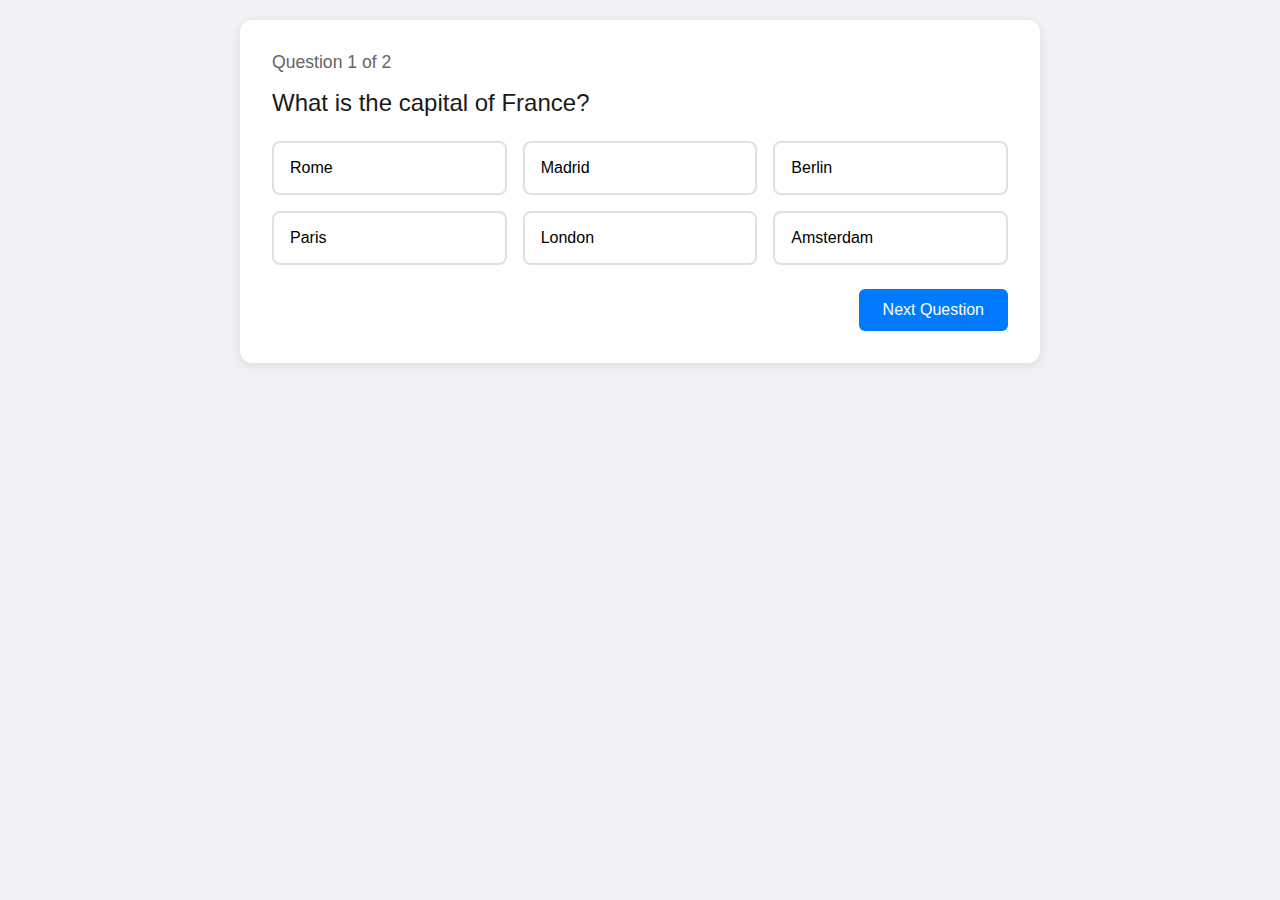
==== quiz.html @ 03001606 "Create quiz.html" ====
<!DOCTYPE html>
<html lang="en">
<head>
    <meta charset="UTF-8">
    <meta name="viewport" content="width=device-width, initial-scale=1.0">
    <title>Interactive Quiz</title>
    <style>
        body {
            font-family: 'Segoe UI', Tahoma, Geneva, Verdana, sans-serif;
            max-width: 800px;
            margin: 0 auto;
            padding: 20px;
            background-color: #f0f2f5;
        }

        .quiz-container {
            background: white;
            padding: 2rem;
            border-radius: 12px;
            box-shadow: 0 2px 10px rgba(0, 0, 0, 0.1);
        }

        .question {
            font-size: 1.5rem;
            margin-bottom: 1.5rem;
            color: #1a1a1a;
        }

        .options-grid {
            display: grid;
            grid-template-columns: repeat(auto-fill, minmax(200px, 1fr));
            gap: 1rem;
            margin-bottom: 1.5rem;
        }

        .option {
            padding: 1rem;
            border: 2px solid #e0e0e0;
            border-radius: 8px;
            cursor: pointer;
            transition: all 0.3s ease;
            background: white;
        }

        .option:hover {
            transform: translateY(-2px);
            box-shadow: 0 2px 8px rgba(0, 0, 0, 0.1);
        }

        .option.correct {
            background-color: #d4edda;
            border-color: #28a745;
            color: #155724;
        }

        .option.incorrect {
            background-color: #f8d7da;
            border-color: #dc3545;
            color: #721c24;
        }

        .next-btn {
            background-color: #007bff;
            color: white;
            border: none;
            padding: 12px 24px;
            border-radius: 6px;
            cursor: pointer;
            font-size: 1rem;
            transition: background-color 0.3s ease;
        }

        .next-btn:hover {
            background-color: #0056b3;
        }

        .progress {
            margin-bottom: 1rem;
            font-size: 1.1rem;
            color: #666;
        }

        .completed {
            text-align: center;
            font-size: 1.5rem;
            color: #28a745;
        }

        .button-container {
            display: flex;
            justify-content: flex-end;
        }
    </style>
</head>
<body>
    <div class="quiz-container">
        <div class="progress"></div>
        <div class="question"></div>
        <div class="options-grid"></div>
        <div class="button-container">
            <button class="next-btn">Next Question</button>
        </div>
    </div>

    <script>
        // Sample quiz data
        const quizData = [
            {
                qn: "What is the capital of France?",
                wrong: ["London", "Berlin", "Madrid", "Rome", "Amsterdam"],
                correct: ["Paris"]
            },
            {
                qn: "Which programming languages are statically typed?",
                wrong: ["Python", "JavaScript", "Ruby", "PHP", "Perl"],
                correct: ["Java", "C++", "TypeScript", "Go", "Rust"]
            }
        ];

        let currentQuestion = 0;
        const quizContainer = document.querySelector('.quiz-container');
        const questionElement = document.querySelector('.question');
        const optionsGrid = document.querySelector('.options-grid');
        const nextButton = document.querySelector('.next-btn');
        const progressElement = document.querySelector('.progress');

        function shuffleArray(array) {
            for (let i = array.length - 1; i > 0; i--) {
                const j = Math.floor(Math.random() * (i + 1));
                [array[i], array[j]] = [array[j], array[i]];
            }
            return array;
        }

        function displayQuestion() {
            if (currentQuestion >= quizData.length) {
                quizContainer.innerHTML = '<div class="completed">Quiz Completed! 🎉</div>';
                return;
            }

            const question = quizData[currentQuestion];
            questionElement.textContent = question.qn;
            
            // Combine and shuffle options
            const allOptions = [...question.wrong, ...question.correct];
            const shuffledOptions = shuffleArray([...allOptions]);

            // Update progress
            progressElement.textContent = `Question ${currentQuestion + 1} of ${quizData.length}`;

            // Clear previous options
            optionsGrid.innerHTML = '';

            // Create option elements
            shuffledOptions.forEach(option => {
                const optionElement = document.createElement('div');
                optionElement.className = 'option';
                optionElement.textContent = option;
                
                optionElement.addEventListener('click', () => {
                    // Check if option is correct
                    if (question.correct.includes(option)) {
                        optionElement.classList.add('correct');
                    } else {
                        optionElement.classList.add('incorrect');
                    }
                });

                optionsGrid.appendChild(optionElement);
            });
        }

        nextButton.addEventListener('click', () => {
            currentQuestion++;
            displayQuestion();
            window.scrollTo(0, 0);
        });

        // Initialize the quiz
        displayQuestion();
    </script>
</body>
</html>
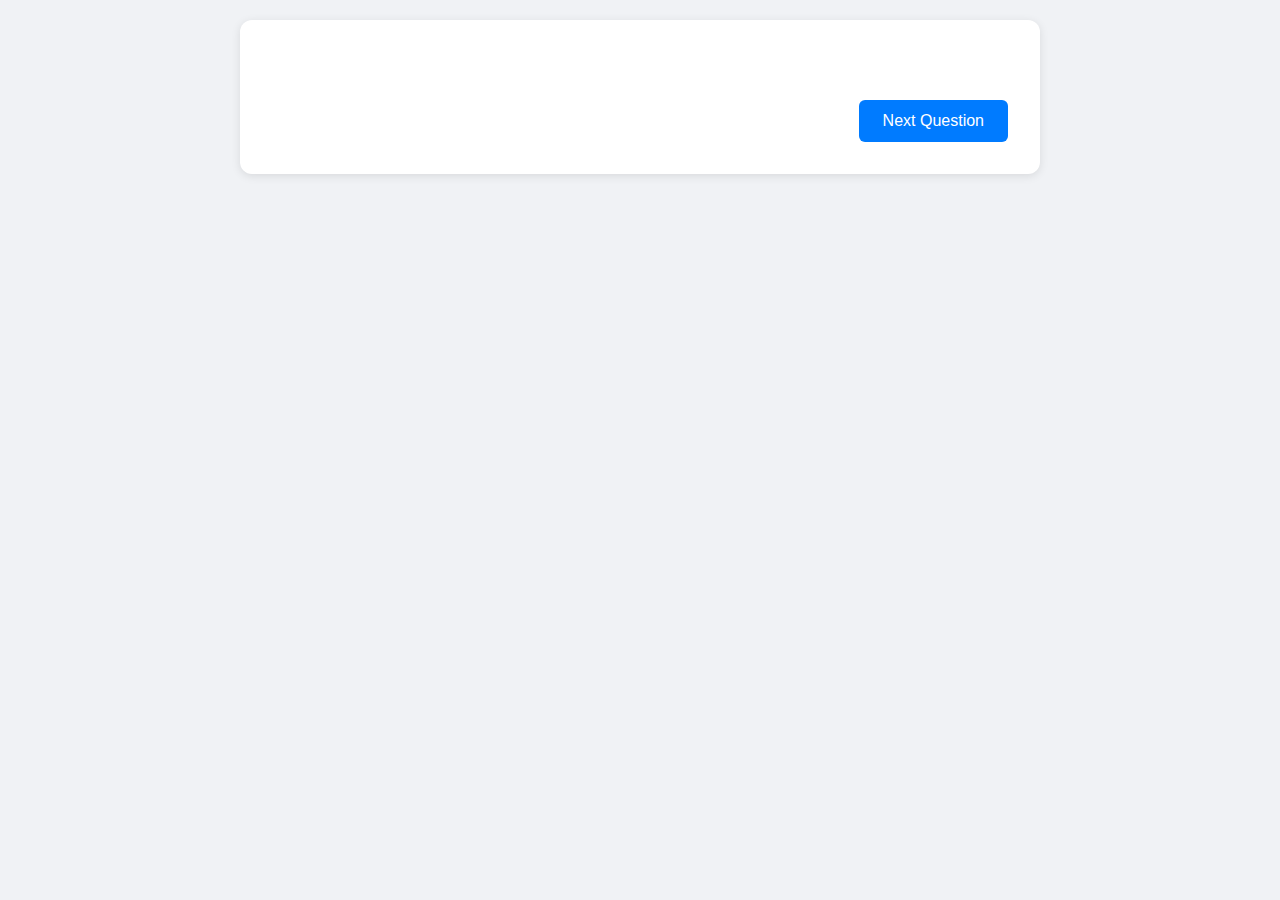
==== commit 1c5a1dde: "Update quiz.html" ====
--- a/quiz.html
+++ b/quiz.html
@@ -104,18 +104,178 @@
 
     <script>
         // Sample quiz data
-        const quizData = [
-            {
-                qn: "What is the capital of France?",
-                wrong: ["London", "Berlin", "Madrid", "Rome", "Amsterdam"],
-                correct: ["Paris"]
-            },
-            {
-                qn: "Which programming languages are statically typed?",
-                wrong: ["Python", "JavaScript", "Ruby", "PHP", "Perl"],
-                correct: ["Java", "C++", "TypeScript", "Go", "Rust"]
-            }
-        ];
+        const quizData =const quizData = [
+    {
+        qn: "Which of these are programming languages commonly used for web development?",
+        correct: [
+            "JavaScript",
+            "TypeScript",
+            "Python",
+            "PHP",
+            "Ruby"
+        ],
+        wrong: [
+            "Microsoft Word",
+            "Photoshop",
+            "Excel",
+            "PowerPoint",
+            "Adobe Illustrator"
+        ]
+    },
+    {
+        qn: "Which of these are version control systems?",
+        correct: [
+            "Git",
+            "Mercurial",
+            "SVN",
+            "Perforce",
+            "CVS"
+        ],
+        wrong: [
+            "MySQL",
+            "MongoDB",
+            "Redis",
+            "PostgreSQL",
+            "SQLite"
+        ]
+    },
+    {
+        qn: "Which of these are JavaScript frameworks/libraries?",
+        correct: [
+            "React",
+            "Angular",
+            "Vue",
+            "Svelte",
+            "Ember"
+        ],
+        wrong: [
+            "Java",
+            "Python",
+            "C++",
+            "Ruby",
+            "Go"
+        ]
+    },
+    {
+        qn: "Which of these are cloud computing providers?",
+        correct: [
+            "Amazon AWS",
+            "Microsoft Azure",
+            "Google Cloud Platform",
+            "IBM Cloud",
+            "Oracle Cloud"
+        ],
+        wrong: [
+            "Facebook",
+            "Twitter",
+            "Instagram",
+            "TikTok",
+            "Snapchat"
+        ]
+    },
+    {
+        qn: "Which of these are NoSQL databases?",
+        correct: [
+            "MongoDB",
+            "Cassandra",
+            "CouchDB",
+            "Redis",
+            "Neo4j"
+        ],
+        wrong: [
+            "MySQL",
+            "PostgreSQL",
+            "Oracle",
+            "SQL Server",
+            "SQLite"
+        ]
+    },
+    {
+        qn: "Which of these are text editors or IDEs?",
+        correct: [
+            "Visual Studio Code",
+            "Sublime Text",
+            "Atom",
+            "PyCharm",
+            "Eclipse"
+        ],
+        wrong: [
+            "Chrome",
+            "Firefox",
+            "Safari",
+            "Edge",
+            "Opera"
+        ]
+    },
+    {
+        qn: "Which of these are operating systems?",
+        correct: [
+            "Windows",
+            "macOS",
+            "Linux",
+            "Ubuntu",
+            "Fedora"
+        ],
+        wrong: [
+            "Word",
+            "Excel",
+            "PowerPoint",
+            "Outlook",
+            "Access"
+        ]
+    },
+    {
+        qn: "Which of these are CSS preprocessors or styling solutions?",
+        correct: [
+            "SASS",
+            "LESS",
+            "Stylus",
+            "Tailwind CSS",
+            "Bootstrap"
+        ],
+        wrong: [
+            "React",
+            "Angular",
+            "Vue",
+            "Svelte",
+            "jQuery"
+        ]
+    },
+    {
+        qn: "Which of these are testing frameworks?",
+        correct: [
+            "Jest",
+            "Mocha",
+            "Jasmine",
+            "Cypress",
+            "Selenium"
+        ],
+        wrong: [
+            "React",
+            "Vue",
+            "Angular",
+            "Svelte",
+            "Ember"
+        ]
+    },
+    {
+        qn: "Which of these are popular Linux distributions?",
+        correct: [
+            "Ubuntu",
+            "Fedora",
+            "Debian",
+            "CentOS",
+            "Linux Mint"
+        ],
+        wrong: [
+            "Windows 10",
+            "macOS",
+            "iOS",
+            "Android",
+            "Chrome OS"
+        ]
+    }
+];
 
         let currentQuestion = 0;
         const quizContainer = document.querySelector('.quiz-container');
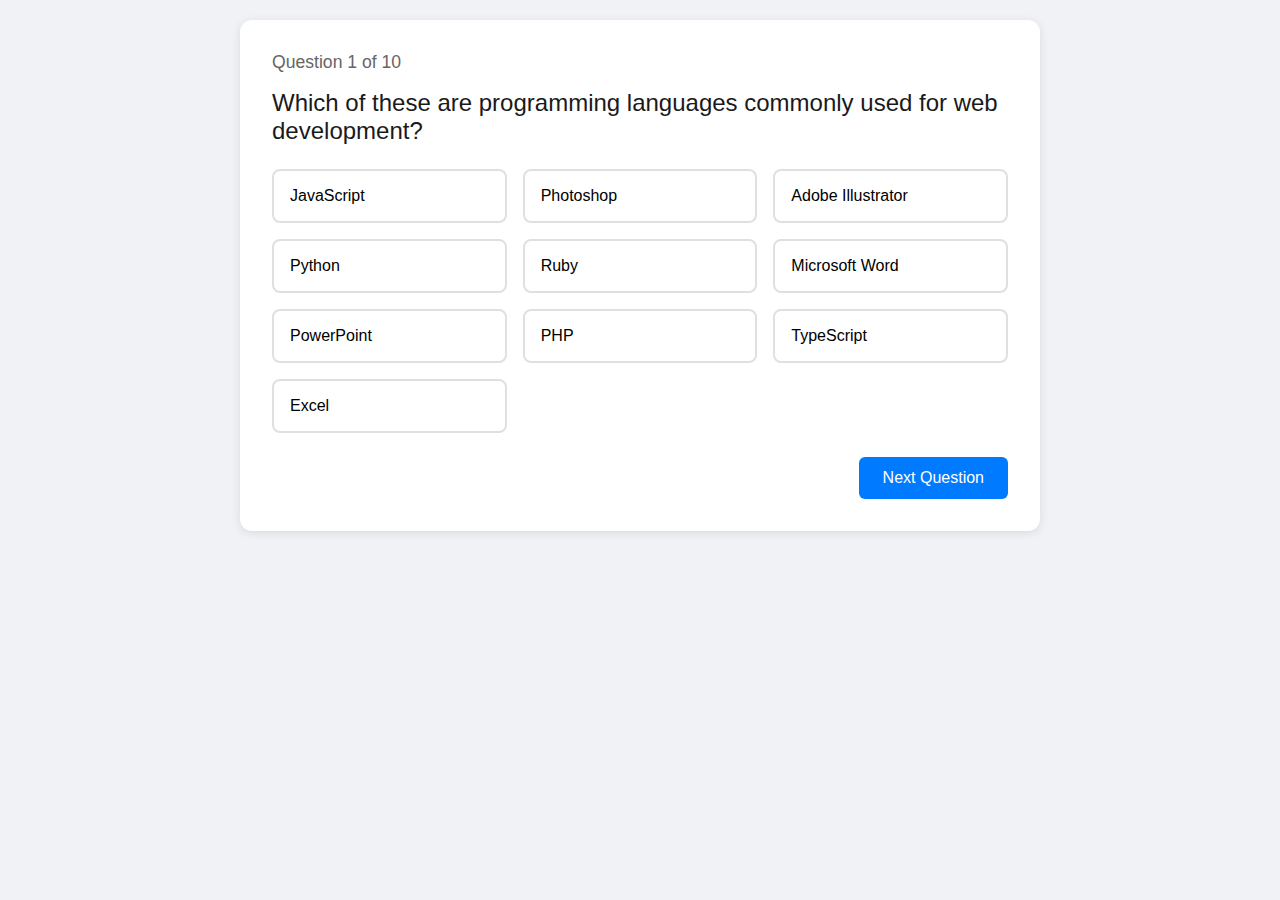
==== commit 9e7eb71c: "Update quiz.html" ====
--- a/quiz.html
+++ b/quiz.html
@@ -104,7 +104,7 @@
 
     <script>
         // Sample quiz data
-        const quizData =const quizData = [
+        const quizData = [
     {
         qn: "Which of these are programming languages commonly used for web development?",
         correct: [
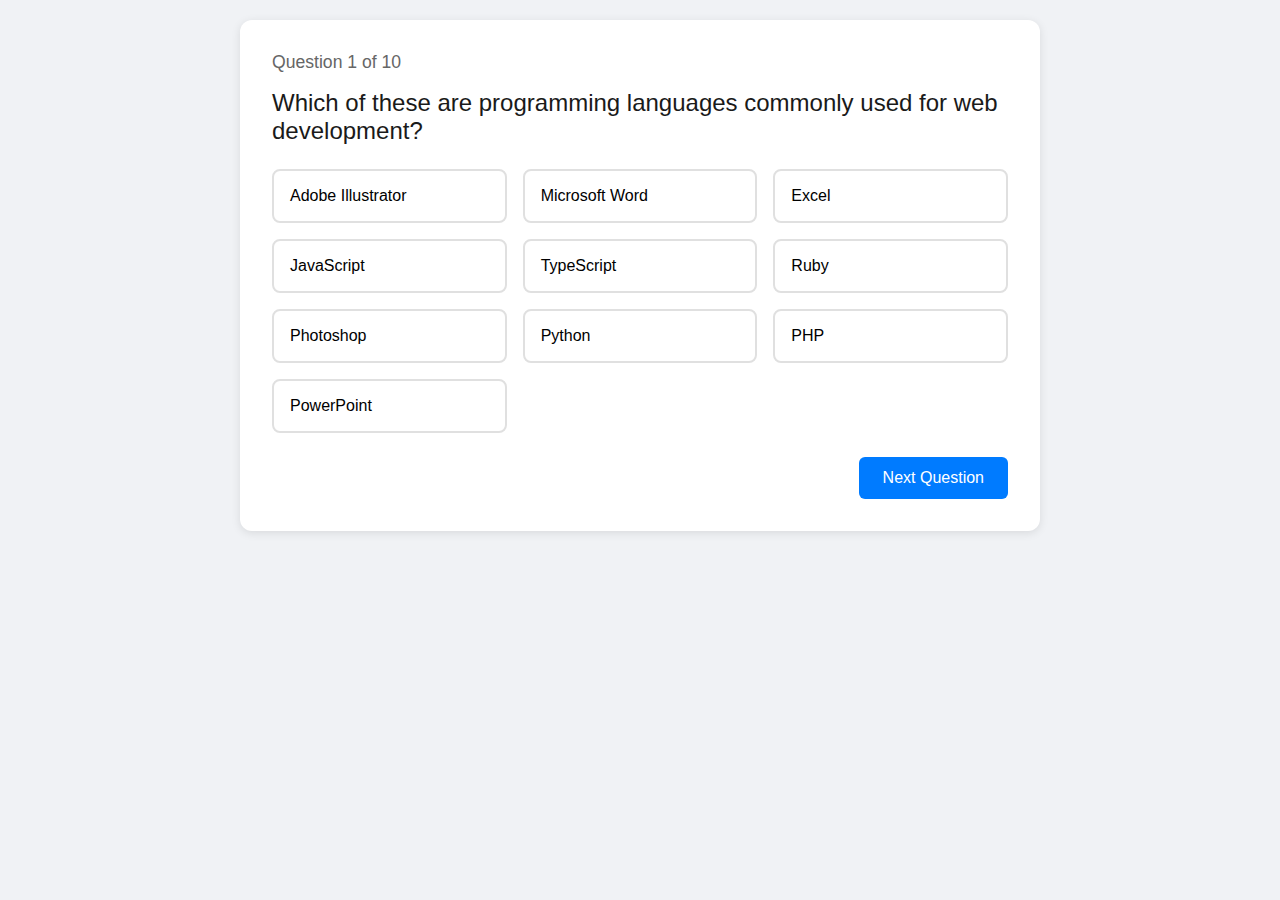
==== commit f6b348c7: "Update quiz.html" ====
--- a/quiz.html
+++ b/quiz.html
@@ -18,6 +18,7 @@
             padding: 2rem;
             border-radius: 12px;
             box-shadow: 0 2px 10px rgba(0, 0, 0, 0.1);
+            position: relative;
         }
 
         .question {
@@ -90,9 +91,94 @@
             display: flex;
             justify-content: flex-end;
         }
+
+        /* Popup styles */
+        .popup {
+            position: fixed;
+            top: 50%;
+            left: 50%;
+            transform: translate(-50%, -50%) scale(0);
+            background: white;
+            padding: 2rem;
+            border-radius: 12px;
+            box-shadow: 0 4px 20px rgba(0, 0, 0, 0.2);
+            text-align: center;
+            z-index: 1000;
+            visibility: hidden; /* Hide popup by default */
+            opacity: 0; /* Make it invisible */
+            transition: visibility 0s linear 0.3s, opacity 0.3s ease; /* Add transition */
+        }
+
+        .popup.show {
+            visibility: visible; /* Show when .show class is added */
+            opacity: 1;
+            animation: popIn 0.3s ease forwards;
+            transition-delay: 0s; /* Remove delay when showing */
+        }
+
+        .popup-content {
+            font-size: 1.5rem;
+            color: #dc3545;
+            margin-bottom: 1.5rem;
+        }
+
+        .popup-btn {
+            background-color: #dc3545;
+            color: white;
+            border: none;
+            padding: 12px 24px;
+            border-radius: 6px;
+            cursor: pointer;
+            font-size: 1rem;
+            transition: background-color 0.3s ease;
+        }
+
+        .popup-btn:hover {
+            background-color: #c82333;
+        }
+
+        .overlay {
+            position: fixed;
+            top: 0;
+            left: 0;
+            right: 0;
+            bottom: 0;
+            background: rgba(0, 0, 0, 0.5);
+            opacity: 0;
+            visibility: hidden; /* Hide overlay by default */
+            pointer-events: none;
+            transition: visibility 0s linear 0.3s, opacity 0.3s ease;
+        }
+
+        .overlay.show {
+            opacity: 1;
+            visibility: visible; /* Show when .show class is added */
+            pointer-events: auto;
+            transition-delay: 0s; /* Remove delay when showing */
+        }
+
+        @keyframes popIn {
+            0% {
+                transform: translate(-50%, -50%) scale(0);
+            }
+            50% {
+                transform: translate(-50%, -50%) scale(1.2);
+            }
+            100% {
+                transform: translate(-50%, -50%) scale(1);
+            }
+        }
     </style>
 </head>
 <body>
+    <div class="overlay"></div>
+    <div class="popup">
+        <div class="popup-content">
+            <p>❌ Incorrect Answer!</p>
+        </div>
+        <button class="popup-btn">Next Question</button>
+    </div>
+    
     <div class="quiz-container">
         <div class="progress"></div>
         <div class="question"></div>
@@ -283,6 +369,9 @@
         const optionsGrid = document.querySelector('.options-grid');
         const nextButton = document.querySelector('.next-btn');
         const progressElement = document.querySelector('.progress');
+        const popup = document.querySelector('.popup');
+        const overlay = document.querySelector('.overlay');
+        const popupBtn = document.querySelector('.popup-btn');
 
         function shuffleArray(array) {
             for (let i = array.length - 1; i > 0; i--) {
@@ -292,6 +381,23 @@
             return array;
         }
 
+        function showPopup() {
+            popup.classList.add('show');
+            overlay.classList.add('show');
+        }
+
+        function hidePopup() {
+            popup.classList.remove('show');
+            overlay.classList.remove('show');
+        }
+
+        function nextQuestion() {
+            hidePopup();
+            currentQuestion++;
+            displayQuestion();
+            window.scrollTo(0, 0);
+        }
+
         function displayQuestion() {
             if (currentQuestion >= quizData.length) {
                 quizContainer.innerHTML = '<div class="completed">Quiz Completed! 🎉</div>';
@@ -301,28 +407,24 @@
             const question = quizData[currentQuestion];
             questionElement.textContent = question.qn;
             
-            // Combine and shuffle options
             const allOptions = [...question.wrong, ...question.correct];
             const shuffledOptions = shuffleArray([...allOptions]);
 
-            // Update progress
             progressElement.textContent = `Question ${currentQuestion + 1} of ${quizData.length}`;
 
-            // Clear previous options
             optionsGrid.innerHTML = '';
 
-            // Create option elements
             shuffledOptions.forEach(option => {
                 const optionElement = document.createElement('div');
                 optionElement.className = 'option';
                 optionElement.textContent = option;
                 
                 optionElement.addEventListener('click', () => {
-                    // Check if option is correct
                     if (question.correct.includes(option)) {
                         optionElement.classList.add('correct');
                     } else {
                         optionElement.classList.add('incorrect');
+                        showPopup();
                     }
                 });
 
@@ -330,11 +432,8 @@
             });
         }
 
-        nextButton.addEventListener('click', () => {
-            currentQuestion++;
-            displayQuestion();
-            window.scrollTo(0, 0);
-        });
+        nextButton.addEventListener('click', nextQuestion);
+        popupBtn.addEventListener('click', nextQuestion);
 
         // Initialize the quiz
         displayQuestion();
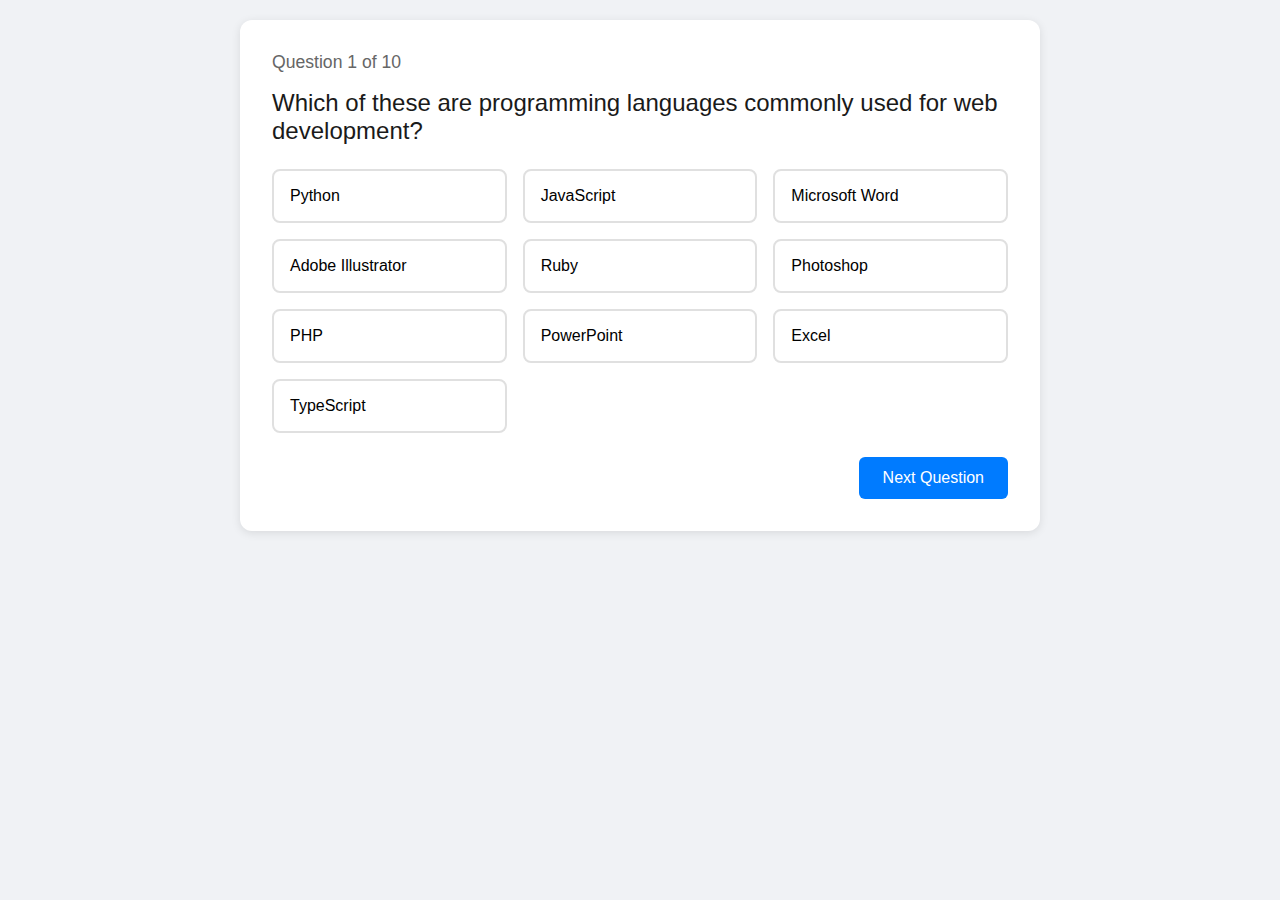
==== commit e9be903f: "Update quiz.html" ====
--- a/quiz.html
+++ b/quiz.html
@@ -92,7 +92,24 @@
             justify-content: flex-end;
         }
 
-        /* Popup styles */
+        .overlay {
+            position: fixed;
+            top: 0;
+            left: 0;
+            right: 0;
+            bottom: 0;
+            background: rgba(0, 0, 0, 0.5);
+            opacity: 0;
+            visibility: hidden;
+            transition: all 0.3s ease;
+            z-index: 999;
+        }
+
+        .overlay.show {
+            opacity: 1;
+            visibility: visible;
+        }
+
         .popup {
             position: fixed;
             top: 50%;
@@ -104,25 +121,41 @@
             box-shadow: 0 4px 20px rgba(0, 0, 0, 0.2);
             text-align: center;
             z-index: 1000;
-            visibility: hidden; /* Hide popup by default */
-            opacity: 0; /* Make it invisible */
-            transition: visibility 0s linear 0.3s, opacity 0.3s ease; /* Add transition */
+            opacity: 0;
+            visibility: hidden;
+            transition: all 0.3s ease;
         }
 
         .popup.show {
-            visibility: visible; /* Show when .show class is added */
+            transform: translate(-50%, -50%) scale(1);
             opacity: 1;
-            animation: popIn 0.3s ease forwards;
-            transition-delay: 0s; /* Remove delay when showing */
+            visibility: visible;
         }
 
         .popup-content {
             font-size: 1.5rem;
+            margin-bottom: 1.5rem;
+        }
+
+        .popup-content.success {
+            color: #28a745;
+        }
+
+        .popup-content.error {
             color: #dc3545;
-            margin-bottom: 1.5rem;
-        }
-
-        .popup-btn {
+        }
+
+        .popup-btn.success {
+            background-color: #28a745;
+            color: white;
+            border: none;
+            padding: 12px 24px;
+            border-radius: 6px;
+            cursor: pointer;
+            font-size: 1rem;
+        }
+
+        .popup-btn.error {
             background-color: #dc3545;
             color: white;
             border: none;
@@ -130,31 +163,19 @@
             border-radius: 6px;
             cursor: pointer;
             font-size: 1rem;
-            transition: background-color 0.3s ease;
-        }
-
-        .popup-btn:hover {
+        }
+
+        .popup-btn.success:hover {
+            background-color: #218838;
+        }
+
+        .popup-btn.error:hover {
             background-color: #c82333;
         }
 
-        .overlay {
-            position: fixed;
-            top: 0;
-            left: 0;
-            right: 0;
-            bottom: 0;
-            background: rgba(0, 0, 0, 0.5);
-            opacity: 0;
-            visibility: hidden; /* Hide overlay by default */
+        .quiz-container.dimmed {
             pointer-events: none;
-            transition: visibility 0s linear 0.3s, opacity 0.3s ease;
-        }
-
-        .overlay.show {
-            opacity: 1;
-            visibility: visible; /* Show when .show class is added */
-            pointer-events: auto;
-            transition-delay: 0s; /* Remove delay when showing */
+            opacity: 0.7;
         }
 
         @keyframes popIn {
@@ -174,7 +195,7 @@
     <div class="overlay"></div>
     <div class="popup">
         <div class="popup-content">
-            <p>❌ Incorrect Answer!</p>
+            <p class="message"></p>
         </div>
         <button class="popup-btn">Next Question</button>
     </div>
@@ -189,7 +210,6 @@
     </div>
 
     <script>
-        // Sample quiz data
         const quizData = [
     {
         qn: "Which of these are programming languages commonly used for web development?",
@@ -364,6 +384,7 @@
 ];
 
         let currentQuestion = 0;
+        let selectedAnswers = new Set();
         const quizContainer = document.querySelector('.quiz-container');
         const questionElement = document.querySelector('.question');
         const optionsGrid = document.querySelector('.options-grid');
@@ -371,7 +392,7 @@
         const progressElement = document.querySelector('.progress');
         const popup = document.querySelector('.popup');
         const overlay = document.querySelector('.overlay');
-        const popupBtn = document.querySelector('.popup-btn');
+        const popupBtn = popup.querySelector('.popup-btn');
 
         function shuffleArray(array) {
             for (let i = array.length - 1; i > 0; i--) {
@@ -381,21 +402,38 @@
             return array;
         }
 
-        function showPopup() {
+        function showPopup(type, message) {
+            const popupContent = popup.querySelector('.popup-content');
+            const popupBtn = popup.querySelector('.popup-btn');
+            
+            // Reset classes
+            popupContent.classList.remove('error', 'success');
+            popupBtn.classList.remove('error', 'success');
+            
+            // Add new classes
+            popupContent.classList.add(type);
+            popupBtn.classList.add(type);
+            
+            // Set message
+            popup.querySelector('.message').textContent = message;
+            
+            // Show popup and overlay
             popup.classList.add('show');
             overlay.classList.add('show');
+            quizContainer.classList.add('dimmed');
         }
 
         function hidePopup() {
             popup.classList.remove('show');
             overlay.classList.remove('show');
-        }
-
-        function nextQuestion() {
-            hidePopup();
-            currentQuestion++;
-            displayQuestion();
-            window.scrollTo(0, 0);
+            quizContainer.classList.remove('dimmed');
+        }
+
+        function checkAllCorrectAnswers() {
+            const question = quizData[currentQuestion];
+            const selectedCorrectAnswers = Array.from(selectedAnswers)
+                .filter(answer => question.correct.includes(answer));
+            return selectedCorrectAnswers.length === question.correct.length;
         }
 
         function displayQuestion() {
@@ -404,6 +442,7 @@
                 return;
             }
 
+            selectedAnswers.clear();
             const question = quizData[currentQuestion];
             questionElement.textContent = question.qn;
             
@@ -411,7 +450,6 @@
             const shuffledOptions = shuffleArray([...allOptions]);
 
             progressElement.textContent = `Question ${currentQuestion + 1} of ${quizData.length}`;
-
             optionsGrid.innerHTML = '';
 
             shuffledOptions.forEach(option => {
@@ -422,14 +460,26 @@
                 optionElement.addEventListener('click', () => {
                     if (question.correct.includes(option)) {
                         optionElement.classList.add('correct');
+                        selectedAnswers.add(option);
+                        
+                        if (checkAllCorrectAnswers()) {
+                            showPopup('success', '🎉 Well Done! All answers are correct!');
+                        }
                     } else {
                         optionElement.classList.add('incorrect');
-                        showPopup();
+                        showPopup('error', '❌ Incorrect Answer!');
                     }
                 });
 
                 optionsGrid.appendChild(optionElement);
             });
+        }
+
+        function nextQuestion() {
+            hidePopup();
+            currentQuestion++;
+            displayQuestion();
+            window.scrollTo(0, 0);
         }
 
         nextButton.addEventListener('click', nextQuestion);
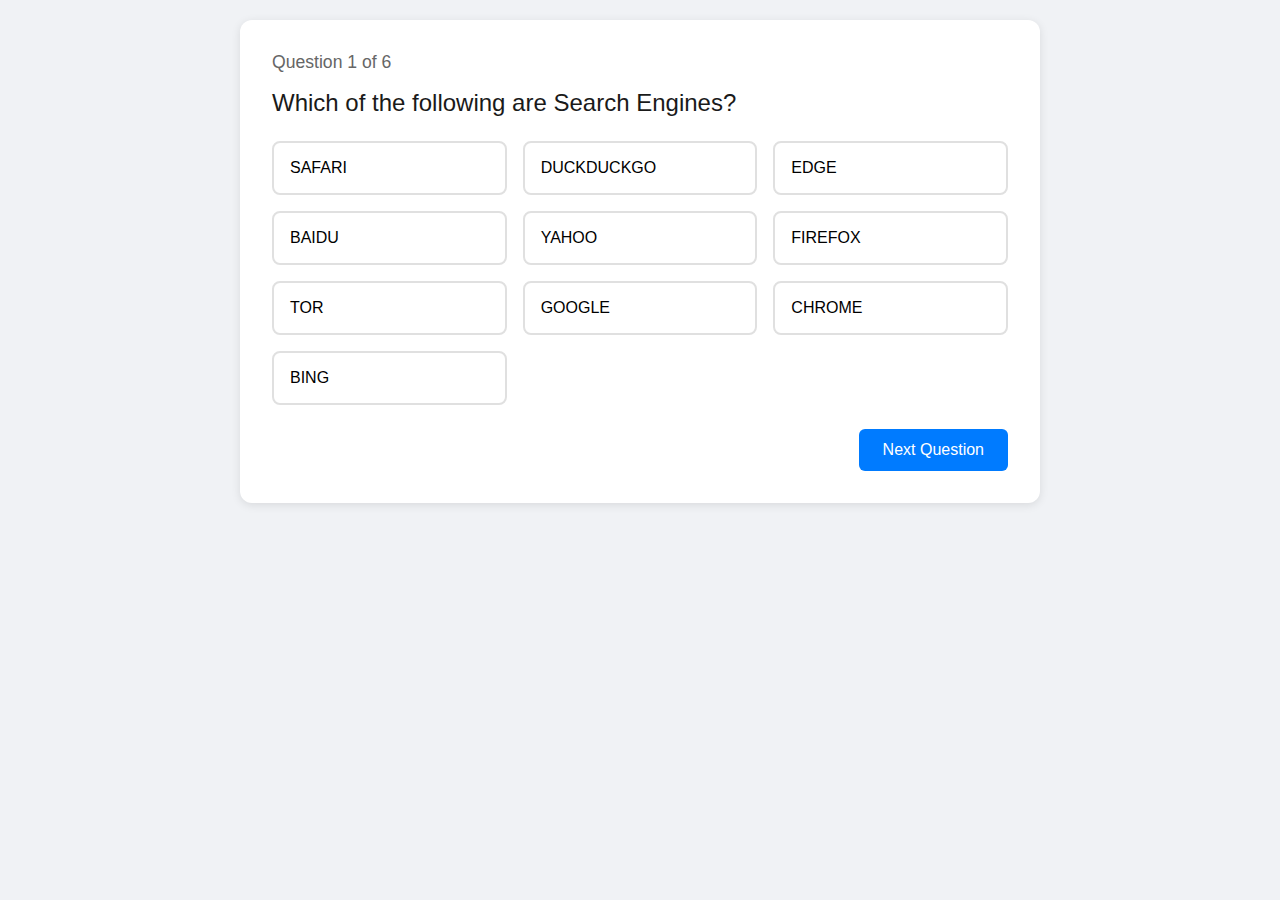
==== commit f058eb2f: "Update quiz.html" ====
--- a/quiz.html
+++ b/quiz.html
@@ -211,177 +211,37 @@
 
     <script>
         const quizData = [
-    {
-        qn: "Which of these are programming languages commonly used for web development?",
-        correct: [
-            "JavaScript",
-            "TypeScript",
-            "Python",
-            "PHP",
-            "Ruby"
-        ],
-        wrong: [
-            "Microsoft Word",
-            "Photoshop",
-            "Excel",
-            "PowerPoint",
-            "Adobe Illustrator"
-        ]
-    },
-    {
-        qn: "Which of these are version control systems?",
-        correct: [
-            "Git",
-            "Mercurial",
-            "SVN",
-            "Perforce",
-            "CVS"
-        ],
-        wrong: [
-            "MySQL",
-            "MongoDB",
-            "Redis",
-            "PostgreSQL",
-            "SQLite"
-        ]
-    },
-    {
-        qn: "Which of these are JavaScript frameworks/libraries?",
-        correct: [
-            "React",
-            "Angular",
-            "Vue",
-            "Svelte",
-            "Ember"
-        ],
-        wrong: [
-            "Java",
-            "Python",
-            "C++",
-            "Ruby",
-            "Go"
-        ]
-    },
-    {
-        qn: "Which of these are cloud computing providers?",
-        correct: [
-            "Amazon AWS",
-            "Microsoft Azure",
-            "Google Cloud Platform",
-            "IBM Cloud",
-            "Oracle Cloud"
-        ],
-        wrong: [
-            "Facebook",
-            "Twitter",
-            "Instagram",
-            "TikTok",
-            "Snapchat"
-        ]
-    },
-    {
-        qn: "Which of these are NoSQL databases?",
-        correct: [
-            "MongoDB",
-            "Cassandra",
-            "CouchDB",
-            "Redis",
-            "Neo4j"
-        ],
-        wrong: [
-            "MySQL",
-            "PostgreSQL",
-            "Oracle",
-            "SQL Server",
-            "SQLite"
-        ]
-    },
-    {
-        qn: "Which of these are text editors or IDEs?",
-        correct: [
-            "Visual Studio Code",
-            "Sublime Text",
-            "Atom",
-            "PyCharm",
-            "Eclipse"
-        ],
-        wrong: [
-            "Chrome",
-            "Firefox",
-            "Safari",
-            "Edge",
-            "Opera"
-        ]
-    },
-    {
-        qn: "Which of these are operating systems?",
-        correct: [
-            "Windows",
-            "macOS",
-            "Linux",
-            "Ubuntu",
-            "Fedora"
-        ],
-        wrong: [
-            "Word",
-            "Excel",
-            "PowerPoint",
-            "Outlook",
-            "Access"
-        ]
-    },
-    {
-        qn: "Which of these are CSS preprocessors or styling solutions?",
-        correct: [
-            "SASS",
-            "LESS",
-            "Stylus",
-            "Tailwind CSS",
-            "Bootstrap"
-        ],
-        wrong: [
-            "React",
-            "Angular",
-            "Vue",
-            "Svelte",
-            "jQuery"
-        ]
-    },
-    {
-        qn: "Which of these are testing frameworks?",
-        correct: [
-            "Jest",
-            "Mocha",
-            "Jasmine",
-            "Cypress",
-            "Selenium"
-        ],
-        wrong: [
-            "React",
-            "Vue",
-            "Angular",
-            "Svelte",
-            "Ember"
-        ]
-    },
-    {
-        qn: "Which of these are popular Linux distributions?",
-        correct: [
-            "Ubuntu",
-            "Fedora",
-            "Debian",
-            "CentOS",
-            "Linux Mint"
-        ],
-        wrong: [
-            "Windows 10",
-            "macOS",
-            "iOS",
-            "Android",
-            "Chrome OS"
-        ]
-    }
-];
+{
+"qn": "Which of the following are Search Engines?",
+"wrong": ["CHROME", "SAFARI", "EDGE", "TOR", "FIREFOX"],
+"correct": ["GOOGLE", "BING", "BAIDU", "DUCKDUCKGO", "YAHOO"]
+},
+{
+"qn": "IDENTIFY AI RELATED TECHNOLOGIES TOOLS OR CONCEPTS",
+"wrong": ["KUBERNETES", "POWER BI", "JSON", "PYCHARM"],
+"correct": ["CHATGPT", "DEEP MIND", "DALL-E", "IBM WATSON", "TENSORFLOW", "INTELIGENSIA"]
+},
+{
+"qn": "IDENTIFY FOUNDERS OF FAMOUS TECH COMPANIES IN INDIA",
+"wrong": ["ASHA UNNIKRISHNAN", "JUSTIN SINGH", "GAUTAM ADANI", "H L BHATIA"],
+"correct": ["SACHIN BANSAL", "VIJAY SHEKAR SHARMA", "DEEPINDER GOYAL", "VSS MANI", "RICHA KAR", "N R NARAYANA MURTHY"]
+},
+{
+"qn": "IDENTIFY SOFTWARE THAT IS OPEN-SOURCE",
+"wrong": ["CANVA", "PHOTOSHOP", "WINDOWS", "INDESIGN"],
+"correct": ["LIBRE OFFICE", "MOZILLA FIREFOX", "GIMP", "LINUX", "WORDPRESS", "PYTHON"]
+},
+{
+"qn": "IDENTIFY WELL KNOWN CRYPTOCURRENCIES",
+"wrong": ["BINOMO", "ENVICOIN", "COINBASE", "RAZORPAY", "COMICON"],
+"correct": ["ETHEREUM", "RIPPLE", "DOGECOIN", "LITECOIN", "BITCOIN"]
+},
+{
+"qn": "IDENTIFY PROGRAMMING LANGUAGES",
+"wrong": ["CSS", "MYSQL", "HTML", "GIT", "EXCEL"],
+"correct": ["RUBY", "JAVA", "COBOL", "R", "C++"]
+}
+]
 
         let currentQuestion = 0;
         let selectedAnswers = new Set();
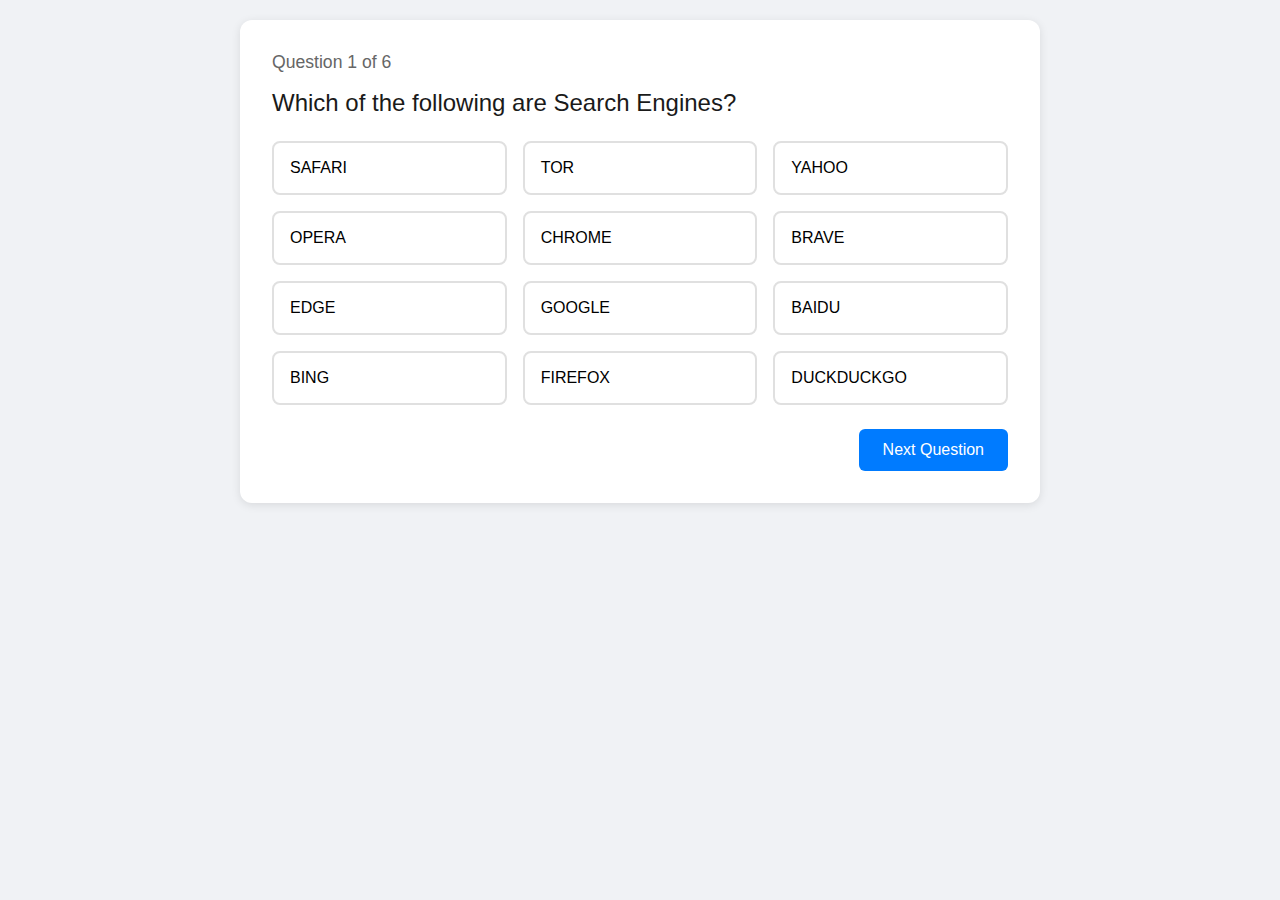
==== commit da6f0ac8: "Update quiz.html" ====
--- a/quiz.html
+++ b/quiz.html
@@ -210,35 +210,35 @@
     </div>
 
     <script>
-        const quizData = [
+        const quizData =[
 {
 "qn": "Which of the following are Search Engines?",
-"wrong": ["CHROME", "SAFARI", "EDGE", "TOR", "FIREFOX"],
+"wrong": ["CHROME", "SAFARI", "EDGE", "TOR", "FIREFOX", "OPERA", "BRAVE"],
 "correct": ["GOOGLE", "BING", "BAIDU", "DUCKDUCKGO", "YAHOO"]
 },
 {
 "qn": "IDENTIFY AI RELATED TECHNOLOGIES TOOLS OR CONCEPTS",
-"wrong": ["KUBERNETES", "POWER BI", "JSON", "PYCHARM"],
+"wrong": ["KUBERNETES", "POWER BI", "JSON", "PYCHARM", "GITHUB", "WORDPRESS"],
 "correct": ["CHATGPT", "DEEP MIND", "DALL-E", "IBM WATSON", "TENSORFLOW", "INTELIGENSIA"]
 },
 {
 "qn": "IDENTIFY FOUNDERS OF FAMOUS TECH COMPANIES IN INDIA",
-"wrong": ["ASHA UNNIKRISHNAN", "JUSTIN SINGH", "GAUTAM ADANI", "H L BHATIA"],
+"wrong": ["ASHA UNNIKRISHNAN", "JUSTIN SINGH", "GAUTAM ADANI", "H L BHATIA", "RATAN TATA", "MUKESH AMBANI"],
 "correct": ["SACHIN BANSAL", "VIJAY SHEKAR SHARMA", "DEEPINDER GOYAL", "VSS MANI", "RICHA KAR", "N R NARAYANA MURTHY"]
 },
 {
 "qn": "IDENTIFY SOFTWARE THAT IS OPEN-SOURCE",
-"wrong": ["CANVA", "PHOTOSHOP", "WINDOWS", "INDESIGN"],
+"wrong": ["CANVA", "PHOTOSHOP", "WINDOWS", "INDESIGN", "MS OFFICE", "ADOBE PREMIERE"],
 "correct": ["LIBRE OFFICE", "MOZILLA FIREFOX", "GIMP", "LINUX", "WORDPRESS", "PYTHON"]
 },
 {
 "qn": "IDENTIFY WELL KNOWN CRYPTOCURRENCIES",
-"wrong": ["BINOMO", "ENVICOIN", "COINBASE", "RAZORPAY", "COMICON"],
+"wrong": ["BINOMO", "ENVICOIN", "COINBASE", "RAZORPAY", "COMICON", "PAYPAL", "STRIPE"],
 "correct": ["ETHEREUM", "RIPPLE", "DOGECOIN", "LITECOIN", "BITCOIN"]
 },
 {
 "qn": "IDENTIFY PROGRAMMING LANGUAGES",
-"wrong": ["CSS", "MYSQL", "HTML", "GIT", "EXCEL"],
+"wrong": ["CSS", "MYSQL", "HTML", "GIT", "EXCEL", "TABLEAU", "SELENIUM"],
 "correct": ["RUBY", "JAVA", "COBOL", "R", "C++"]
 }
 ]
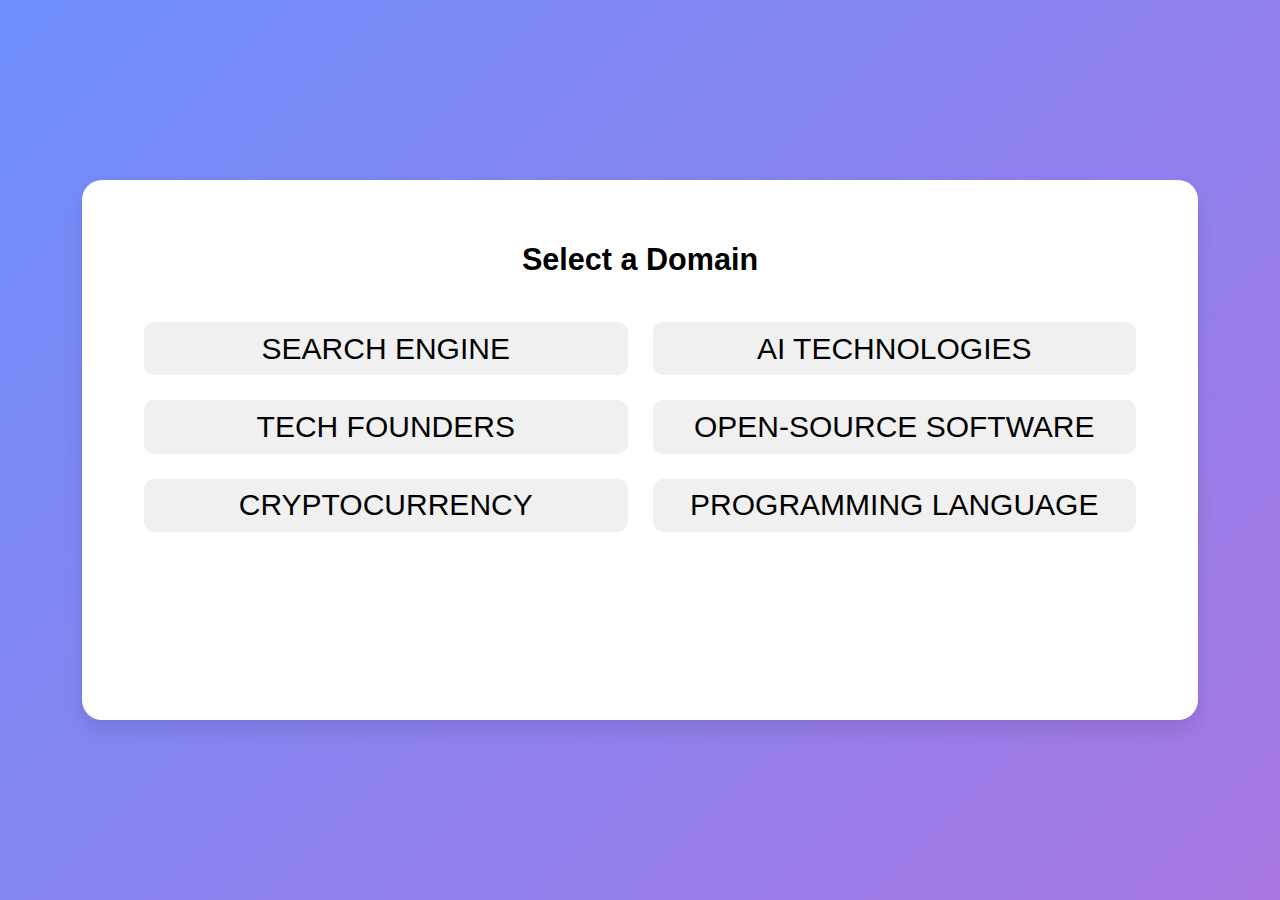
==== commit b86edb73: "Update quiz.html" ====
--- a/quiz.html
+++ b/quiz.html
@@ -1,258 +1,392 @@
 <!DOCTYPE html>
 <html lang="en">
+<!-- Previous head content remains the same -->
+
 <head>
     <meta charset="UTF-8">
     <meta name="viewport" content="width=device-width, initial-scale=1.0">
-    <title>Interactive Quiz</title>
+    <title>Domain Quiz</title>
     <style>
+        * {
+            margin: 0;
+            padding: 0;
+            box-sizing: border-box;
+            font-family: 'Segoe UI', Tahoma, Geneva, Verdana, sans-serif;
+        }
+
         body {
-            font-family: 'Segoe UI', Tahoma, Geneva, Verdana, sans-serif;
-            max-width: 800px;
-            margin: 0 auto;
+            min-height: 100vh;
+            background: linear-gradient(135deg, #6e8efb, #a777e3);
+            display: flex;
+            justify-content: center;
+            align-items: center;
             padding: 20px;
-            background-color: #f0f2f5;
-        }
-
-        .quiz-container {
+            font-size: calc(14px + 0.5vw);
+        }
+
+        .container {
             background: white;
-            padding: 2rem;
-            border-radius: 12px;
-            box-shadow: 0 2px 10px rgba(0, 0, 0, 0.1);
+            border-radius: 20px;
+            padding: 5%;
+            box-shadow: 0 10px 20px rgba(0, 0, 0, 0.1);
+            width: 90%;
+            max-width: 1200px;
+            min-height: 60vh;
             position: relative;
         }
 
+        .score-display {
+            position: absolute;
+            top: 2%;
+            right: 2%;
+            background: #f8f9fa;
+            padding: 1.5%;
+            border-radius: 10px;
+            box-shadow: 0 2px 5px rgba(0, 0, 0, 0.1);
+            font-size: 1.2em;
+            color: #333;
+            display: none;
+        }
+
+        .score-number {
+            color: #2196F3;
+            font-weight: bold;
+        }
+
+        .domain-selection {
+            display: grid;
+            grid-template-columns: repeat(2, minmax(210px, 1fr));
+            gap: 25px;
+            margin-bottom: 20px;
+        }
+
+        .domain-btn {
+            padding: 2% 3%;
+            border: none;
+            border-radius: 10px;
+            background: #f0f0f0;
+            cursor: pointer;
+            font-size: 30px;
+            transition: all 0.3s ease;
+        }
+
+        .domain-btn:hover {
+            background: #e0e0e0;
+            transform: translateY(-2px);
+        }
+
+        .question-container {
+            display: none;
+        }
+
         .question {
-            font-size: 1.5rem;
-            margin-bottom: 1.5rem;
-            color: #1a1a1a;
-        }
-
-        .options-grid {
+            font-size: calc(1.4em + 0.5vw);
+            margin-bottom: 30px;
+            color: #333;
+        }
+
+        .options {
             display: grid;
-            grid-template-columns: repeat(auto-fill, minmax(200px, 1fr));
-            gap: 1rem;
-            margin-bottom: 1.5rem;
+            grid-template-columns: repeat(auto-fit, minmax(220px, 1fr));
+            gap: 20px;
+            margin-bottom: 30px;
         }
 
         .option {
-            padding: 1rem;
-            border: 2px solid #e0e0e0;
-            border-radius: 8px;
+            padding: 15px;
+            border: 2px solid #ddd;
+            border-radius: 10px;
             cursor: pointer;
             transition: all 0.3s ease;
-            background: white;
+            text-align: center;
+            font-size: 1.1em;
         }
 
         .option:hover {
-            transform: translateY(-2px);
-            box-shadow: 0 2px 8px rgba(0, 0, 0, 0.1);
-        }
-
-        .option.correct {
-            background-color: #d4edda;
-            border-color: #28a745;
-            color: #155724;
-        }
-
-        .option.incorrect {
-            background-color: #f8d7da;
-            border-color: #dc3545;
-            color: #721c24;
-        }
-
-        .next-btn {
-            background-color: #007bff;
+            border-color: #6e8efb;
+        }
+
+        .option.selected {
+            background-color: #6e8efb;
+            color: white;
+            border-color: #6e8efb;
+        }
+
+        .correct {
+            background-color: #4CAF50 !important;
+            color: white;
+            border-color: #4CAF50 !important;
+        }
+
+        .user-correct {
+            background-color: #21f33a !important;
+            color: white;
+            border-color: #2c0ce2 !important;
+            border-width: 4px !important;
+            box-shadow: 0 0 10px rgba(255, 193, 7, 0.5);
+        }
+
+        .wrong {
+            background-color: #f44336 !important;
+            color: white;
+            border-color: #f44336 !important;
+        }
+
+        .back-btn {
+            position: absolute;
+            top: 2%;
+            left: 2%;
+            padding: 10px 20px;
+            background: #6e8efb;
             color: white;
             border: none;
-            padding: 12px 24px;
-            border-radius: 6px;
+            border-radius: 5px;
             cursor: pointer;
-            font-size: 1rem;
-            transition: background-color 0.3s ease;
-        }
-
-        .next-btn:hover {
-            background-color: #0056b3;
-        }
-
-        .progress {
-            margin-bottom: 1rem;
-            font-size: 1.1rem;
-            color: #666;
-        }
-
-        .completed {
-            text-align: center;
-            font-size: 1.5rem;
-            color: #28a745;
-        }
-
-        .button-container {
-            display: flex;
-            justify-content: flex-end;
-        }
-
-        .overlay {
-            position: fixed;
-            top: 0;
-            left: 0;
-            right: 0;
-            bottom: 0;
-            background: rgba(0, 0, 0, 0.5);
-            opacity: 0;
-            visibility: hidden;
             transition: all 0.3s ease;
-            z-index: 999;
-        }
-
-        .overlay.show {
-            opacity: 1;
-            visibility: visible;
+            font-size: 1.2em;
+        }
+
+        .back-btn:hover {
+            background: #5d7ce0;
         }
 
         .popup {
             position: fixed;
-            top: 50%;
-            left: 50%;
-            transform: translate(-50%, -50%) scale(0);
+            top: 90%;
+            right: 10%;
+            transform: translateY(-50%);
             background: white;
-            padding: 2rem;
-            border-radius: 12px;
-            box-shadow: 0 4px 20px rgba(0, 0, 0, 0.2);
+            padding: 1%;
+            border-radius: 15px;
+            box-shadow: 0 5px 30px rgba(0, 0, 0, 0.2);
             text-align: center;
+            display: none;
             z-index: 1000;
-            opacity: 0;
-            visibility: hidden;
+            width: 350px;
+            animation: slideIn 0.3s ease-out;
+        }
+
+        @keyframes slideIn {
+            from {
+                right: -320px;
+                opacity: 0;
+            }
+
+            to {
+                right: 10%;
+                opacity: 1;
+            }
+        }
+
+        .popup h2 {
+            margin-bottom: 20px;
+            color: #333;
+            font-size: 1.3em;
+        }
+
+        .popup button {
+            padding: 10px 20px;
+            background: #6e8efb;
+            color: white;
+            border: none;
+            border-radius: 5px;
+            cursor: pointer;
             transition: all 0.3s ease;
-        }
-
-        .popup.show {
-            transform: translate(-50%, -50%) scale(1);
-            opacity: 1;
-            visibility: visible;
-        }
-
-        .popup-content {
-            font-size: 1.5rem;
-            margin-bottom: 1.5rem;
-        }
-
-        .popup-content.success {
-            color: #28a745;
-        }
-
-        .popup-content.error {
-            color: #dc3545;
-        }
-
-        .popup-btn.success {
-            background-color: #28a745;
-            color: white;
-            border: none;
-            padding: 12px 24px;
-            border-radius: 6px;
-            cursor: pointer;
-            font-size: 1rem;
-        }
-
-        .popup-btn.error {
-            background-color: #dc3545;
-            color: white;
-            border: none;
-            padding: 12px 24px;
-            border-radius: 6px;
-            cursor: pointer;
-            font-size: 1rem;
-        }
-
-        .popup-btn.success:hover {
-            background-color: #218838;
-        }
-
-        .popup-btn.error:hover {
-            background-color: #c82333;
-        }
-
-        .quiz-container.dimmed {
-            pointer-events: none;
-            opacity: 0.7;
-        }
-
-        @keyframes popIn {
-            0% {
-                transform: translate(-50%, -50%) scale(0);
-            }
-            50% {
-                transform: translate(-50%, -50%) scale(1.2);
-            }
-            100% {
-                transform: translate(-50%, -50%) scale(1);
-            }
+            font-size: 1.1em;
+        }
+
+        .popup button:hover {
+            background: #5d7ce0;
         }
     </style>
+
 </head>
+
 <body>
-    <div class="overlay"></div>
-    <div class="popup">
-        <div class="popup-content">
-            <p class="message"></p>
+    <div class="container">
+        <div id="domainSelection" class="domain-selection">
+            <h2 style="grid-column: 1/-1; text-align: center; margin-bottom: 20px;">Select a Domain</h2>
         </div>
-        <button class="popup-btn">Next Question</button>
-    </div>
-    
-    <div class="quiz-container">
-        <div class="progress"></div>
-        <div class="question"></div>
-        <div class="options-grid"></div>
-        <div class="button-container">
-            <button class="next-btn">Next Question</button>
+
+        <div id="questionContainer" class="question-container">
+            <button id="backBtn" class="back-btn">← Back to Domains</button>
+            <div id="scoreDisplay" class="score-display">
+                Score: <span id="currentScore" class="score-number">0</span>/<span id="totalRequired"
+                    class="score-number">0</span>
+            </div>
+            <div id="question" class="question"></div>
+            <div id="options" class="options"></div>
         </div>
     </div>
 
+    <div id="popup" class="popup">
+        <h2 id="popupMessage"></h2>
+        <button onclick="goToDomains()">Choose Another Domain</button>
+    </div>
+
     <script>
-        const quizData =[
-{
-"qn": "Which of the following are Search Engines?",
-"wrong": ["CHROME", "SAFARI", "EDGE", "TOR", "FIREFOX", "OPERA", "BRAVE"],
-"correct": ["GOOGLE", "BING", "BAIDU", "DUCKDUCKGO", "YAHOO"]
-},
-{
-"qn": "IDENTIFY AI RELATED TECHNOLOGIES TOOLS OR CONCEPTS",
-"wrong": ["KUBERNETES", "POWER BI", "JSON", "PYCHARM", "GITHUB", "WORDPRESS"],
-"correct": ["CHATGPT", "DEEP MIND", "DALL-E", "IBM WATSON", "TENSORFLOW", "INTELIGENSIA"]
-},
-{
-"qn": "IDENTIFY FOUNDERS OF FAMOUS TECH COMPANIES IN INDIA",
-"wrong": ["ASHA UNNIKRISHNAN", "JUSTIN SINGH", "GAUTAM ADANI", "H L BHATIA", "RATAN TATA", "MUKESH AMBANI"],
-"correct": ["SACHIN BANSAL", "VIJAY SHEKAR SHARMA", "DEEPINDER GOYAL", "VSS MANI", "RICHA KAR", "N R NARAYANA MURTHY"]
-},
-{
-"qn": "IDENTIFY SOFTWARE THAT IS OPEN-SOURCE",
-"wrong": ["CANVA", "PHOTOSHOP", "WINDOWS", "INDESIGN", "MS OFFICE", "ADOBE PREMIERE"],
-"correct": ["LIBRE OFFICE", "MOZILLA FIREFOX", "GIMP", "LINUX", "WORDPRESS", "PYTHON"]
-},
-{
-"qn": "IDENTIFY WELL KNOWN CRYPTOCURRENCIES",
-"wrong": ["BINOMO", "ENVICOIN", "COINBASE", "RAZORPAY", "COMICON", "PAYPAL", "STRIPE"],
-"correct": ["ETHEREUM", "RIPPLE", "DOGECOIN", "LITECOIN", "BITCOIN"]
-},
-{
-"qn": "IDENTIFY PROGRAMMING LANGUAGES",
-"wrong": ["CSS", "MYSQL", "HTML", "GIT", "EXCEL", "TABLEAU", "SELENIUM"],
-"correct": ["RUBY", "JAVA", "COBOL", "R", "C++"]
-}
-]
-
-        let currentQuestion = 0;
-        let selectedAnswers = new Set();
-        const quizContainer = document.querySelector('.quiz-container');
-        const questionElement = document.querySelector('.question');
-        const optionsGrid = document.querySelector('.options-grid');
-        const nextButton = document.querySelector('.next-btn');
-        const progressElement = document.querySelector('.progress');
-        const popup = document.querySelector('.popup');
-        const overlay = document.querySelector('.overlay');
-        const popupBtn = popup.querySelector('.popup-btn');
+        // Previous quiz data remains the same
+        const quizData = [
+            {
+                "qn": "Which of the following are Search Engines?",
+                "wrong": ["CHROME", "SAFARI", "EDGE", "TOR", "FIREFOX", "OPERA", "BRAVE"],
+                "correct": ["GOOGLE", "BING", "BAIDU", "DUCKDUCKGO", "YAHOO"],
+                "domain": "SEARCH ENGINE"
+            },
+            {
+                "qn": "IDENTIFY AI RELATED TECHNOLOGIES TOOLS OR CONCEPTS",
+                "wrong": ["KUBERNETES", "POWER BI", "JSON", "PYCHARM", "GITHUB", "WORDPRESS", "INTELIGENSIA"],
+                "correct": ["CHATGPT", "DEEP MIND", "DALL-E", "IBM WATSON", "TENSORFLOW"],
+                "domain": "AI TECHNOLOGIES"
+            },
+            {
+                "qn": "IDENTIFY FOUNDERS OF FAMOUS TECH COMPANIES IN INDIA",
+                "wrong": ["ASHA UNNIKRISHNAN", "JUSTIN SINGH", "GAUTAM ADANI", "H L BHATIA", "RATAN TATA", "MUKESH AMBANI", "VIKRAM SHARMA"],
+                "correct": ["SACHIN BANSAL", "VIJAY SHEKAR SHARMA", "DEEPINDER GOYAL", "VSS MANI", "RICHA KAR"],
+                "domain": "TECH FOUNDERS"
+            },
+            {
+                "qn": "IDENTIFY SOFTWARE THAT IS OPEN-SOURCE",
+                "wrong": ["CANVA", "PHOTOSHOP", "WINDOWS", "INDESIGN", "MS OFFICE", "ADOBE PREMIERE", "FINAL CUT PRO"],
+                "correct": ["LIBRE OFFICE", "MOZILLA FIREFOX", "GIMP", "LINUX", "WORDPRESS"],
+                "domain": "OPEN-SOURCE SOFTWARE"
+            },
+            {
+                "qn": "IDENTIFY WELL KNOWN CRYPTOCURRENCIES",
+                "wrong": ["BINOMO", "ENVICOIN", "COINBASE", "RAZORPAY", "COMICON", "PAYPAL", "STRIPE"],
+                "correct": ["ETHEREUM", "RIPPLE", "DOGECOIN", "LITECOIN", "BITCOIN"],
+                "domain": "CRYPTOCURRENCY"
+            },
+            {
+                "qn": "IDENTIFY PROGRAMMING LANGUAGES",
+                "wrong": ["CSS", "MYSQL", "HTML", "GIT", "EXCEL", "TABLEAU", "SELENIUM"],
+                "correct": ["RUBY", "JAVA", "COBOL", "R", "C++"],
+                "domain": "PROGRAMMING LANGUAGE"
+            }
+        ];
+
+
+        let selectedOptions = new Set();
+        let currentQuestion = null;
+
+        // Get DOM elements
+        const domainSelection = document.getElementById('domainSelection');
+        const questionContainer = document.getElementById('questionContainer');
+        const questionElement = document.getElementById('question');
+        const optionsContainer = document.getElementById('options');
+        const backButton = document.getElementById('backBtn');
+        const popup = document.getElementById('popup');
+        const popupMessage = document.getElementById('popupMessage');
+        const scoreDisplay = document.getElementById('scoreDisplay');
+        const currentScoreElement = document.getElementById('currentScore');
+        const totalRequiredElement = document.getElementById('totalRequired');
+
+        // Get unique domains
+        const domains = [...new Set(quizData.map(q => q.domain))];
+
+        // Create domain buttons
+        domains.forEach(domain => {
+            const button = document.createElement('button');
+            button.className = 'domain-btn';
+            button.textContent = domain;
+            button.addEventListener('click', () => startQuiz(domain));
+            domainSelection.appendChild(button);
+        });
+
+        function startQuiz(domain) {
+            selectedOptions.clear();
+            currentQuestion = quizData.find(q => q.domain === domain);
+            domainSelection.style.display = 'none';
+            questionContainer.style.display = 'block';
+            scoreDisplay.style.display = 'block';
+            updateScore(0);
+            showQuestion();
+        }
+
+        function updateScore(correct) {
+            currentScoreElement.textContent = correct * 2;
+            totalRequiredElement.textContent = currentQuestion.correct.length  * 2;
+        }
+
+        function showQuestion() {
+            if (!currentQuestion) return;
+
+            questionElement.textContent = currentQuestion.qn;
+            optionsContainer.innerHTML = '';
+
+            // Combine and shuffle options
+            const allOptions = [...currentQuestion.correct, ...currentQuestion.wrong];
+            const shuffledOptions = shuffleArray(allOptions);
+
+            shuffledOptions.forEach(option => {
+                const button = document.createElement('div');
+                button.className = 'option';
+                button.textContent = option;
+                button.addEventListener('click', () => selectOption(button, option));
+                optionsContainer.appendChild(button);
+            });
+        }
+
+        function selectOption(button, option) {
+            if (currentQuestion.wrong.includes(option)) {
+                // Highlight the selected wrong answer
+                button.classList.add('wrong');
+
+                // Highlight all correct answers
+                const options = document.querySelectorAll('.option');
+                options.forEach(opt => {
+                    if (currentQuestion.correct.includes(opt.textContent)) {
+                        opt.classList.add('correct');
+                    } else if (currentQuestion.wrong.includes(opt.textContent)) {
+                        if (!opt.classList.contains('wrong')) {
+                            opt.classList.add('wrong');
+                        }
+                    }
+                });
+
+                // Show a popup after a delay
+                setTimeout(() => showPopup('Game Over! Try Again!'), 1000);
+                return;
+            }
+
+            button.classList.toggle('selected');
+
+            if (selectedOptions.has(option)) {
+                selectedOptions.delete(option);
+                button.classList.remove('user-correct');
+            } else {
+                selectedOptions.add(option);
+                if (currentQuestion.correct.includes(option)) {
+                    button.classList.add('user-correct');
+                }
+            }
+
+            // Update score
+            const correctSelections = [...selectedOptions].filter(opt =>
+                currentQuestion.correct.includes(opt)).length;
+            updateScore(correctSelections);
+
+            // Check if all correct answers are selected
+            if (selectedOptions.size === currentQuestion.correct.length &&
+                [...selectedOptions].every(opt => currentQuestion.correct.includes(opt))) {
+                setTimeout(() => showPopup('Congratulations! You Won!'), 500);
+            }
+        }
+
+        function showPopup(message) {
+            popupMessage.textContent = message;
+            popup.style.display = 'block';
+        }
+
+        function goToDomains() {
+            popup.style.display = 'none';
+            questionContainer.style.display = 'none';
+            scoreDisplay.style.display = 'none';
+            domainSelection.style.display = 'grid';
+            selectedOptions.clear();
+        }
+
+        backButton.addEventListener('click', goToDomains);
 
         function shuffleArray(array) {
             for (let i = array.length - 1; i > 0; i--) {
@@ -261,92 +395,7 @@
             }
             return array;
         }
-
-        function showPopup(type, message) {
-            const popupContent = popup.querySelector('.popup-content');
-            const popupBtn = popup.querySelector('.popup-btn');
-            
-            // Reset classes
-            popupContent.classList.remove('error', 'success');
-            popupBtn.classList.remove('error', 'success');
-            
-            // Add new classes
-            popupContent.classList.add(type);
-            popupBtn.classList.add(type);
-            
-            // Set message
-            popup.querySelector('.message').textContent = message;
-            
-            // Show popup and overlay
-            popup.classList.add('show');
-            overlay.classList.add('show');
-            quizContainer.classList.add('dimmed');
-        }
-
-        function hidePopup() {
-            popup.classList.remove('show');
-            overlay.classList.remove('show');
-            quizContainer.classList.remove('dimmed');
-        }
-
-        function checkAllCorrectAnswers() {
-            const question = quizData[currentQuestion];
-            const selectedCorrectAnswers = Array.from(selectedAnswers)
-                .filter(answer => question.correct.includes(answer));
-            return selectedCorrectAnswers.length === question.correct.length;
-        }
-
-        function displayQuestion() {
-            if (currentQuestion >= quizData.length) {
-                quizContainer.innerHTML = '<div class="completed">Quiz Completed! 🎉</div>';
-                return;
-            }
-
-            selectedAnswers.clear();
-            const question = quizData[currentQuestion];
-            questionElement.textContent = question.qn;
-            
-            const allOptions = [...question.wrong, ...question.correct];
-            const shuffledOptions = shuffleArray([...allOptions]);
-
-            progressElement.textContent = `Question ${currentQuestion + 1} of ${quizData.length}`;
-            optionsGrid.innerHTML = '';
-
-            shuffledOptions.forEach(option => {
-                const optionElement = document.createElement('div');
-                optionElement.className = 'option';
-                optionElement.textContent = option;
-                
-                optionElement.addEventListener('click', () => {
-                    if (question.correct.includes(option)) {
-                        optionElement.classList.add('correct');
-                        selectedAnswers.add(option);
-                        
-                        if (checkAllCorrectAnswers()) {
-                            showPopup('success', '🎉 Well Done! All answers are correct!');
-                        }
-                    } else {
-                        optionElement.classList.add('incorrect');
-                        showPopup('error', '❌ Incorrect Answer!');
-                    }
-                });
-
-                optionsGrid.appendChild(optionElement);
-            });
-        }
-
-        function nextQuestion() {
-            hidePopup();
-            currentQuestion++;
-            displayQuestion();
-            window.scrollTo(0, 0);
-        }
-
-        nextButton.addEventListener('click', nextQuestion);
-        popupBtn.addEventListener('click', nextQuestion);
-
-        // Initialize the quiz
-        displayQuestion();
     </script>
 </body>
+
 </html>
